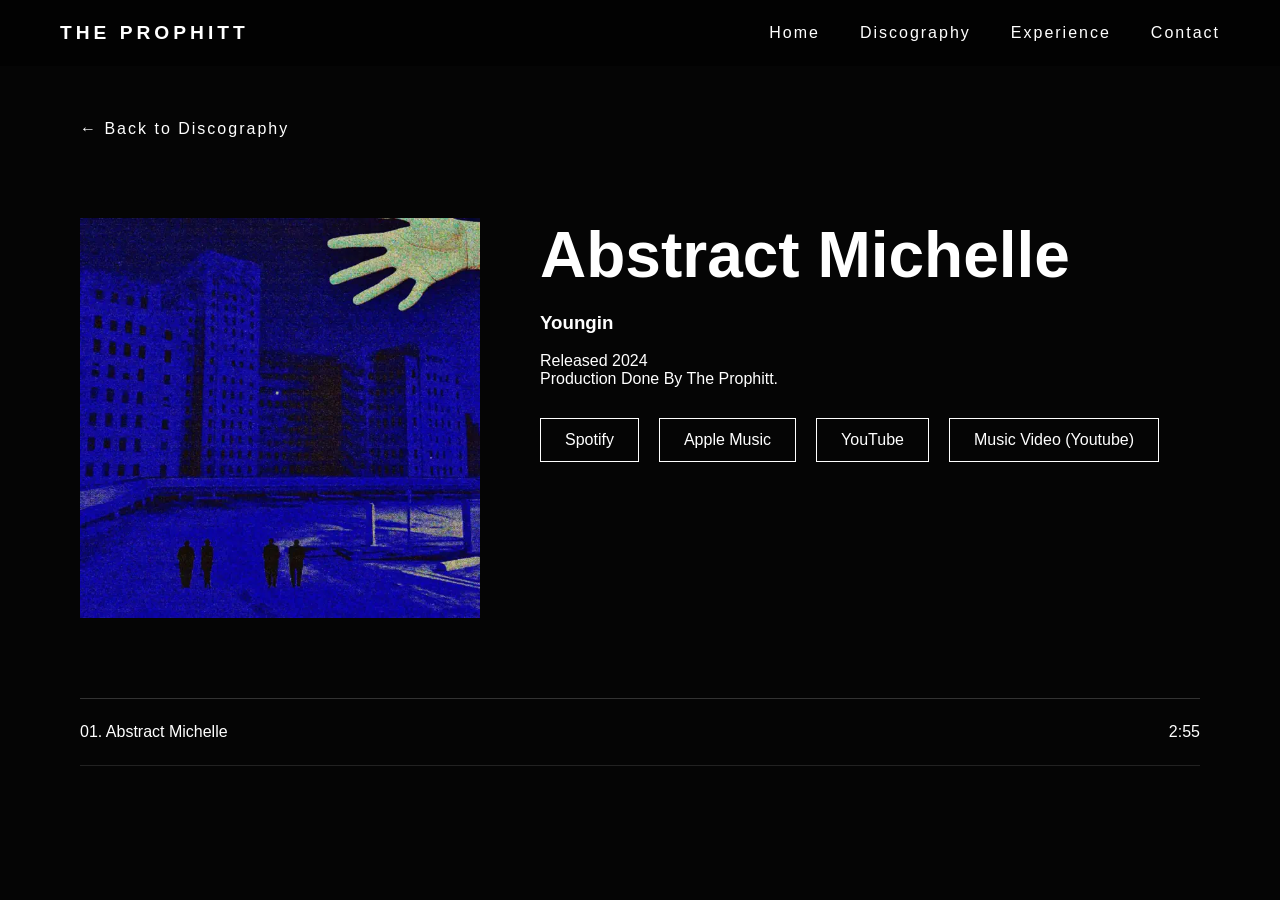
==== abstract.html @ 5b2a67e4 "update/add" ====
<!DOCTYPE html>
<html lang="en">
<head>
  <meta charset="UTF-8">
  <meta name="viewport" content="width=device-width, initial-scale=1.0">
  <title>Abstract Michelle | Youngin</title>

  <link rel="stylesheet" href="css/album.css">
</head>
<body>

<!-- NAVBAR -->

<nav class="navbar">

  <a href="index.html" class="logo">
    THE PROPHITT
  </a>

  <ul class="nav-links">
    <li><a href="index.html">Home</a></li>
    <li><a href="discography.html">Discography</a></li>
    <li><a href="experience.html">Experience</a></li>
    <li><a href="index.html#contact">Contact</a></li>
  </ul>

</nav>

<!-- BACK BUTTON -->

<a href="discography.html" class="back-button">
  ← Back to Discography
</a>

  <section class="album-page">

    <div class="album-header">

      <img src="imgs/lightshines.webp" alt="Album Cover">

      <div class="album-meta">
        <h1>Abstract Michelle</h1>
        <h3>Youngin</h3>
        <br>
        <p>
          Released 2024
        </p>

        <p>Production Done By The Prophitt.</p>

        <div class="stream-links">
          <a href="https://open.spotify.com/album/4oelluPJIbFZNnaFc4QuFP" target="_blank">Spotify</a>
          <a href="https://music.apple.com/us/song/abstract-michelle/1735144671" target="_blank">Apple Music</a>
          <a href="https://www.youtube.com/watch?app=desktop&v=WqNmVpp52CA" target="_blank">YouTube</a>
          <a href="https://www.youtube.com/watch?v=xYsKCCVNa3Q" target="_blank">Music Video (Youtube)</a>
        </div>
      </div>

    </div>

    <!-- TRACKLIST -->

    <div class="tracklist">

  <div class="track">
    <span>01. Abstract Michelle</span>
    <span>2:55</span>
  </div>

</div>

  </section>

</body>
</html>
---- css/album.css ----
* {
  margin: 0;
  padding: 0;
  box-sizing: border-box;
}

body {
  background: #050505;
  color: white;
  font-family: Arial, Helvetica, sans-serif;
}

/* NAVBAR */

.navbar {
  position: fixed;
  top: 0;
  width: 100%;

  padding: 22px 60px;

  display: flex;
  justify-content: space-between;
  align-items: center;

  background: rgba(0,0,0,0.45);
  backdrop-filter: blur(8px);

  z-index: 999;
}

.logo,
.logo:visited,
.logo:hover,
.logo:active {
  font-size: 1.2rem;
  font-weight: bold;
  letter-spacing: 4px;

  color: white;
  text-decoration: none;
}

.nav-links {
  display: flex;
  list-style: none;
  gap: 40px;
}

.nav-links a {
  color: white;
  text-decoration: none;
  letter-spacing: 2px;
}

/* BACK BUTTON */

.back-button {
  display: inline-block;

  margin-top: 120px;
  margin-left: 80px;

  color: white;
  text-decoration: none;

  letter-spacing: 2px;

  transition: 0.3s;
}

.back-button:hover {
  opacity: 0.6;
}

body {
  background: #050505;
  color: white;
  font-family: Arial, Helvetica, sans-serif;
}

.album-page {
  padding: 80px;
}

.album-header {
  display: grid;
  grid-template-columns: 400px 1fr;
  gap: 60px;

  margin-bottom: 80px;
}

.album-header img {
  width: 100%;
}

.album-meta h1 {
  font-size: 4rem;
  margin-bottom: 20px;
}

.stream-links {
  display: flex;
  gap: 20px;
  margin-top: 30px;
  flex-wrap: wrap;
}

.stream-links a {
  color: white;
  text-decoration: none;

  border: 1px solid white;
  padding: 12px 24px;
}

.tracklist {
  border-top: 1px solid #333;
}

.track {
  display: flex;
  justify-content: space-between;

  padding: 24px 0;

  border-bottom: 1px solid #222;
}
@media (max-width: 768px) {

  /* NAVBAR */

  .navbar {
    width: 100%;
    padding: 18px 16px;

    flex-direction: column;
    gap: 14px;

    text-align: center;
  }

  .logo {
    font-size: 1rem;
    letter-spacing: 3px;
  }

  .nav-links {
    width: 100%;

    justify-content: center;
    flex-wrap: wrap;

    gap: 14px;
  }

  .nav-links a {
    font-size: 0.8rem;
    letter-spacing: 1px;
  }

  /* HERO TITLES */

  .hero-overlay h1,
  .discography-hero h1,
  .experience-hero h1 {
    font-size: 2.2rem;
    letter-spacing: 5px;

    text-align: center;
    padding: 0 20px;
  }

  /* CONTROLS */

  .controls-section {
    padding: 40px 20px;
  }

  .controls-container {
    width: 100%;
    flex-direction: column;
    align-items: stretch;
  }

  #searchInput,
  #sortSelect {
    width: 100%;
    min-width: unset;
  }

  .layout-buttons {
    width: 100%;
  }

  .layout-buttons button {
    width: 100%;
  }

  /* DISCOVERY GRID */

  .albums-section,
  .events-section {
    padding: 0 20px 80px;
  }

  .albums-container.grid-layout {
    grid-template-columns: 1fr;
  }

  /* ALBUM PAGES */

  .album-page {
    padding: 140px 20px 80px;
  }

  .album-header {
    display: flex;
    flex-direction: column;

    align-items: center;
    text-align: center;

    gap: 30px;
  }

  .album-header img {
    width: 100%;
    max-width: 320px;

    height: auto;

    display: block;
    margin: 0 auto;
  }

  .album-meta {
    width: 100%;
    max-width: 600px;
  }

  .album-meta h1 {
    font-size: 2rem;
  }

  .album-meta p {
    line-height: 1.8;
  }

  .stream-links {
    justify-content: center;
    flex-wrap: wrap;
  }

  /* TRACKLIST */

  .tracklist {
    margin-top: 50px;
  }

  .track {
    padding: 18px 0;

    font-size: 0.9rem;

    gap: 20px;
  }

  /* BACK BUTTON */

  .back-button {
    top: 105px;
    left: 20px;

    font-size: 0.85rem;
  }

}
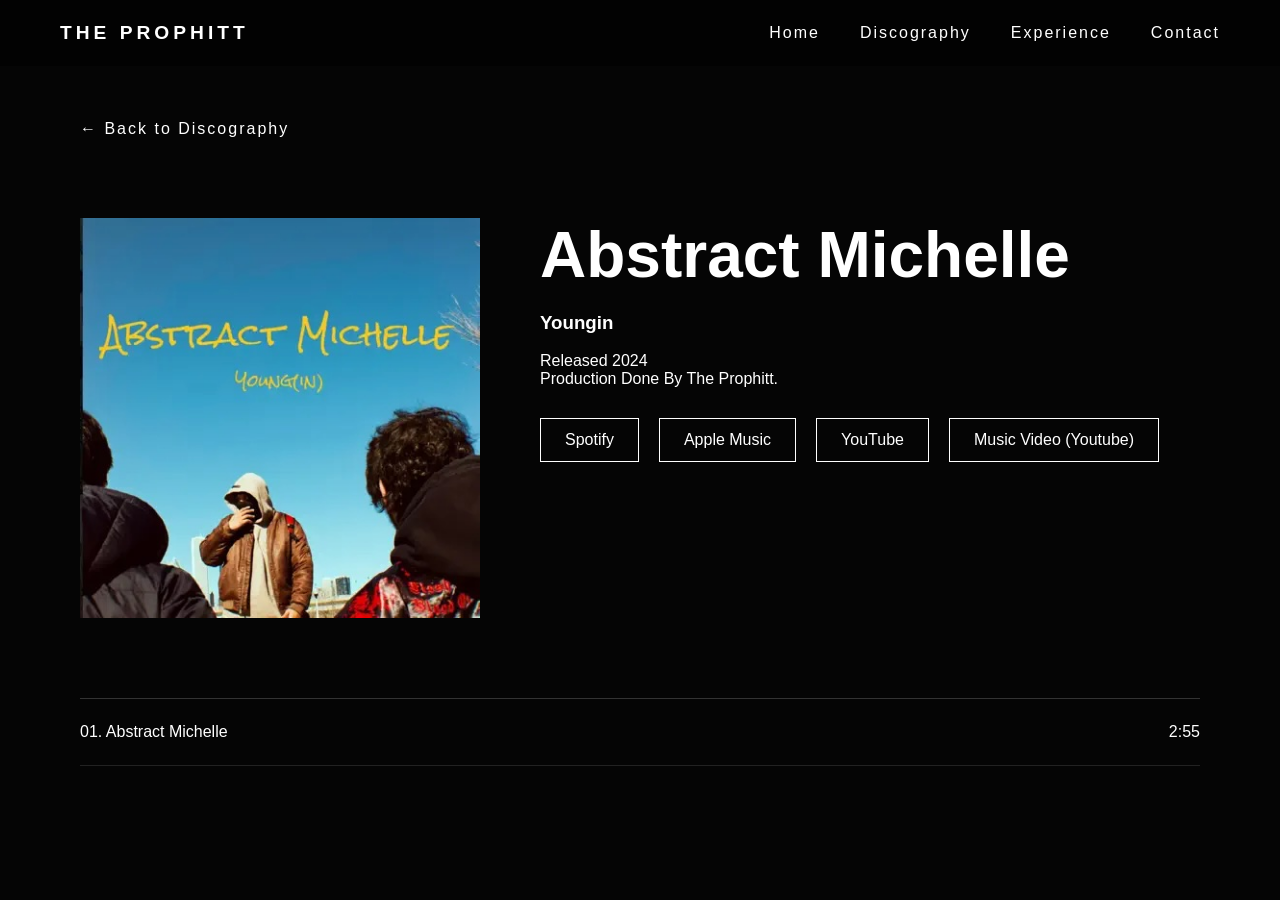
==== commit 6d33eecc: "Update abstract.html" ====
--- a/abstract.html
+++ b/abstract.html
@@ -36,7 +36,7 @@
 
     <div class="album-header">
 
-      <img src="imgs/lightshines.webp" alt="Album Cover">
+      <img src="imgs/abstract.jpeg" alt="Album Cover">
 
       <div class="album-meta">
         <h1>Abstract Michelle</h1>
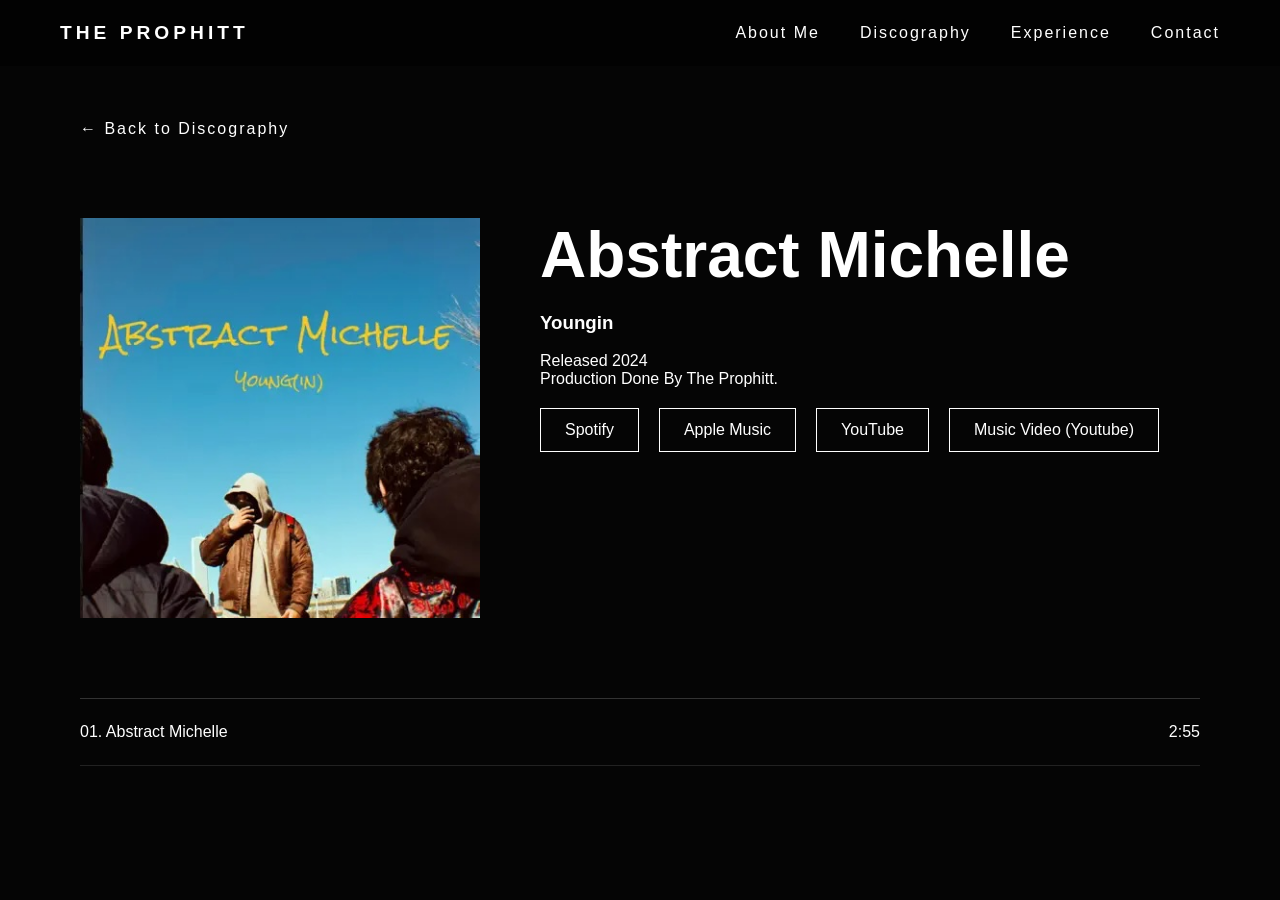
==== commit fd5c55f6: "update nav links" ====
--- a/abstract.html
+++ b/abstract.html
@@ -18,7 +18,7 @@
   </a>
 
   <ul class="nav-links">
-    <li><a href="index.html">Home</a></li>
+    <li><a href="index.html#about">About Me</a></li>
     <li><a href="discography.html">Discography</a></li>
     <li><a href="experience.html">Experience</a></li>
     <li><a href="index.html#contact">Contact</a></li>
--- a/css/album.css
+++ b/css/album.css
@@ -103,7 +103,7 @@
 .stream-links {
   display: flex;
   gap: 20px;
-  margin-top: 30px;
+  margin-top: 20px;
   flex-wrap: wrap;
 }
 
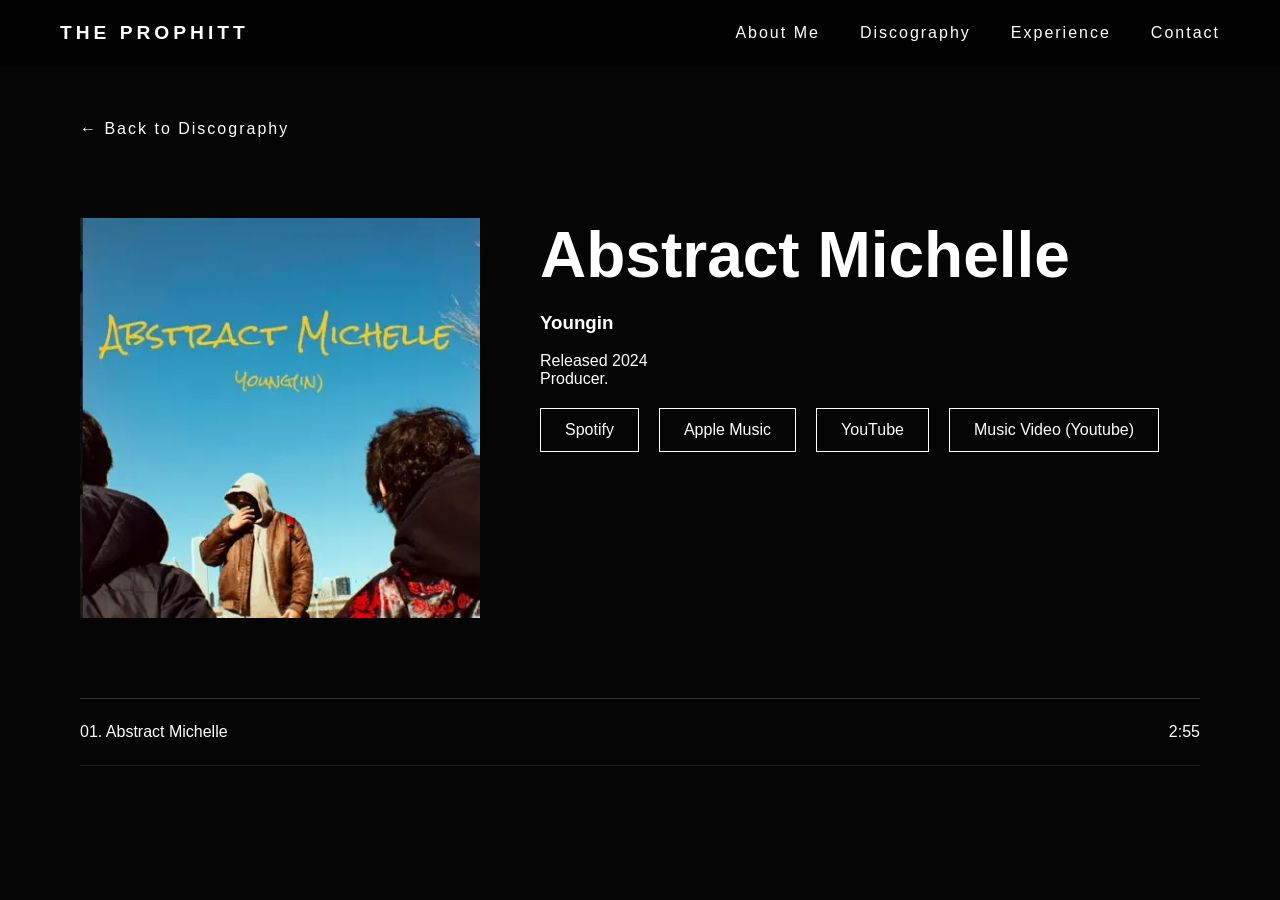
==== commit 26bfa4cf: "update" ====
--- a/abstract.html
+++ b/abstract.html
@@ -46,7 +46,7 @@
           Released 2024
         </p>
 
-        <p>Production Done By The Prophitt.</p>
+        <p>Producer.</p>
 
         <div class="stream-links">
           <a href="https://open.spotify.com/album/4oelluPJIbFZNnaFc4QuFP" target="_blank">Spotify</a>
